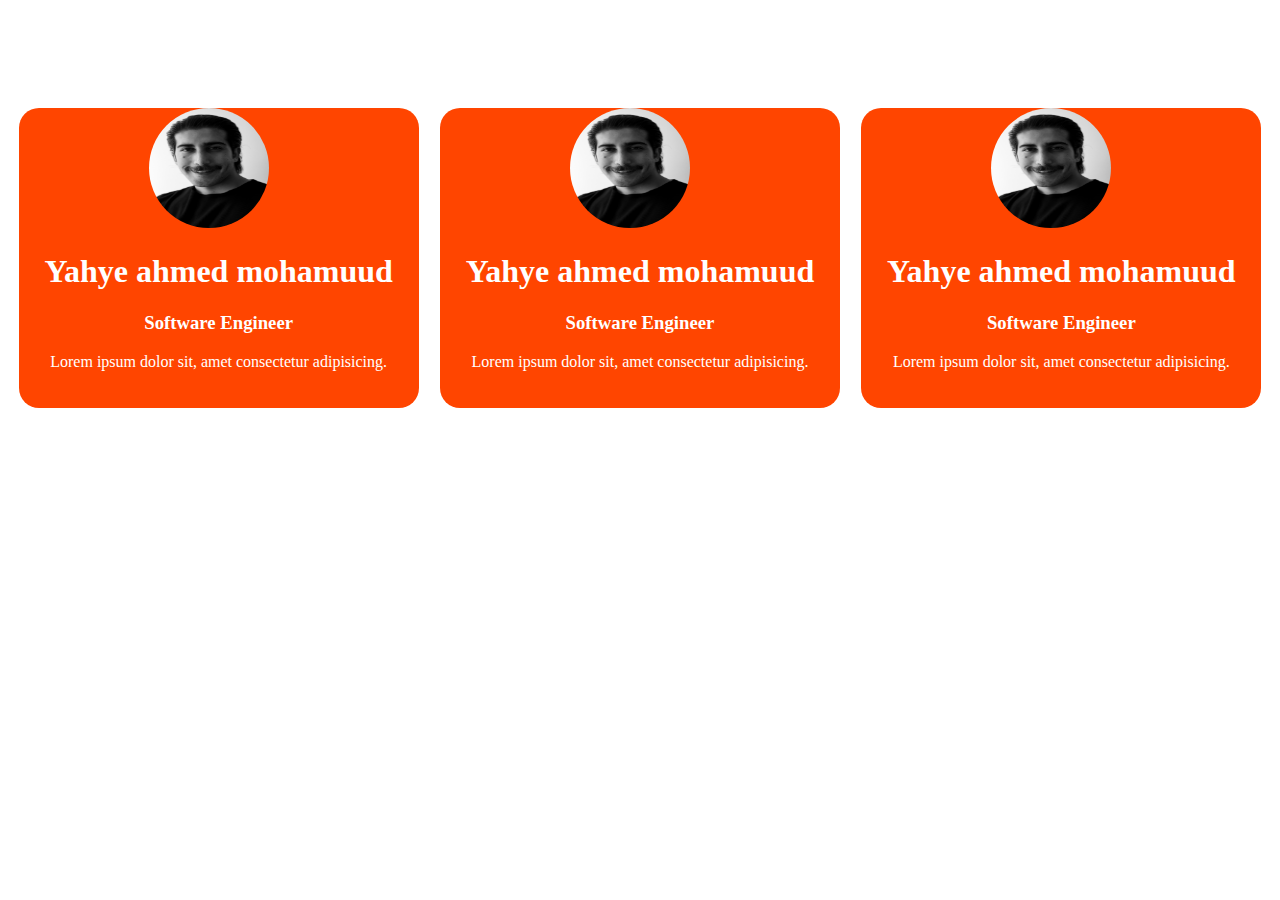
==== ASday6.html @ f8db24d0 "second project" ====
<!DOCTYPE html>
<html lang="en">
<head>
    <meta charset="UTF-8">
    <meta name="viewport" content="width=device-width, initial-scale=1.0">
    <title>ASEMANT DAY 6</title>
    <link rel="stylesheet" href="./styDay6.css">
</head>
<body>
    <div class="boxs">
        <div class="box">
            <img src="./pexels-hamidtajikph-17388092.jpg" alt="">
            <h1>Yahye ahmed mohamuud</h1>
            <h3>Software Engineer</h3>
            <p>Lorem ipsum dolor sit, amet consectetur adipisicing.</p>
        </div>
        <div class="box">
            <img src="./pexels-hamidtajikph-17388092.jpg" alt="">
            <h1>Yahye ahmed mohamuud</h1>
            <h3>Software Engineer</h3>
            <p>Lorem ipsum dolor sit, amet consectetur adipisicing.</p>
        </div>
        <div class="box">
            <img src="./pexels-hamidtajikph-17388092.jpg" alt="">
            <h1>Yahye ahmed mohamuud</h1>
            <h3>Software Engineer</h3>
            <p>Lorem ipsum dolor sit, amet consectetur adipisicing.</p>
        </div>
        
    </div>
</body>
</html>
---- styDay6.css ----
img{
    width: 120px;
    height: 120px;
    border-radius: 50%;
    margin-left: 130px;
}
.boxs{
    display: flex;
    justify-content: space-around;
    
}
.box{
    margin-top: 100px;
    background-color:orangered;
    color: white;
    width:400px ;
    height: 300px;
    border-radius: 20px;
}
.boxs .box h1,h3,p{
    text-align: center;
}
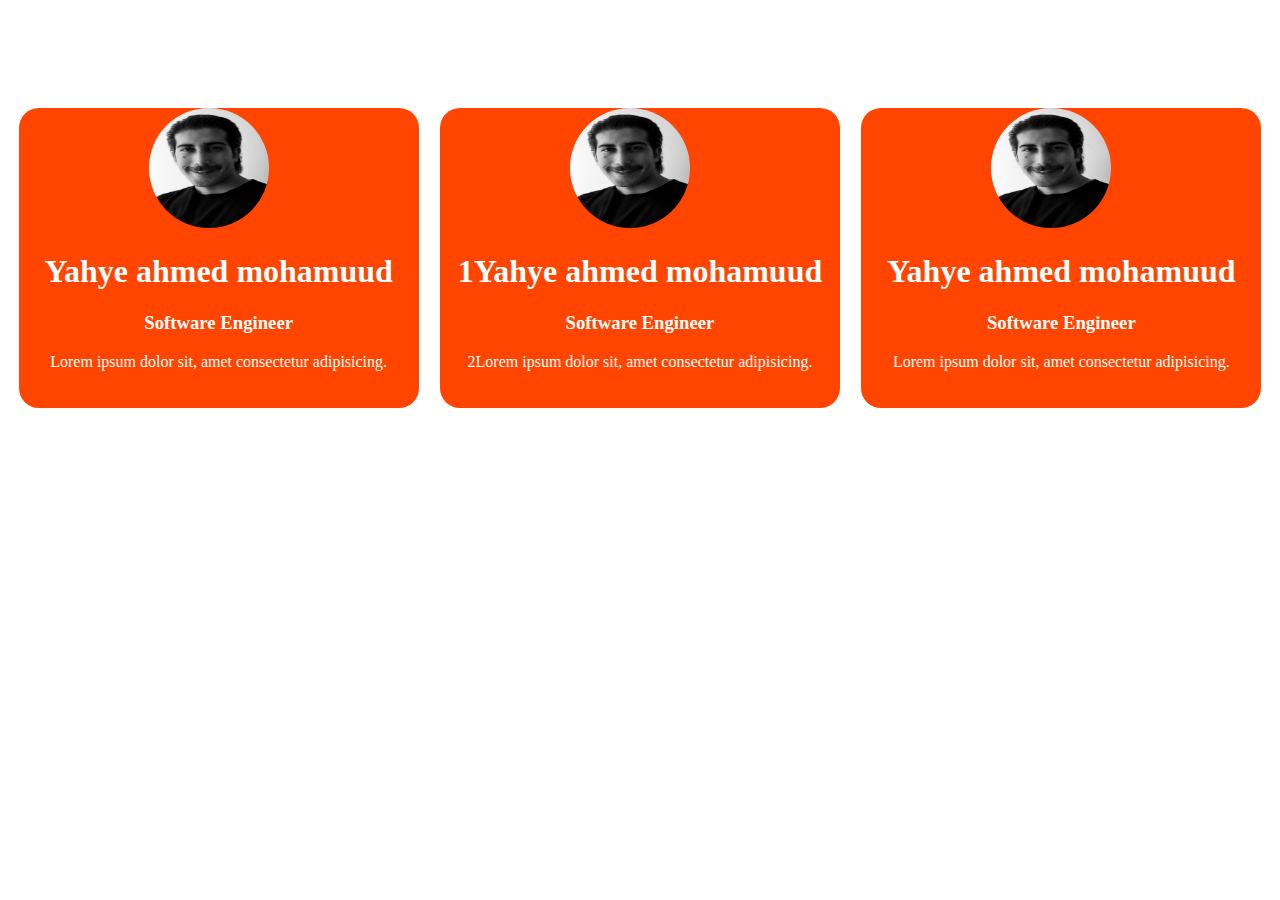
==== commit 9430db3c: "update1" ====
--- a/ASday6.html
+++ b/ASday6.html
@@ -16,9 +16,9 @@
         </div>
         <div class="box">
             <img src="./pexels-hamidtajikph-17388092.jpg" alt="">
-            <h1>Yahye ahmed mohamuud</h1>
+            <h1>1Yahye ahmed mohamuud</h1>
             <h3>Software Engineer</h3>
-            <p>Lorem ipsum dolor sit, amet consectetur adipisicing.</p>
+            <p>2Lorem ipsum dolor sit, amet consectetur adipisicing.</p>
         </div>
         <div class="box">
             <img src="./pexels-hamidtajikph-17388092.jpg" alt="">
